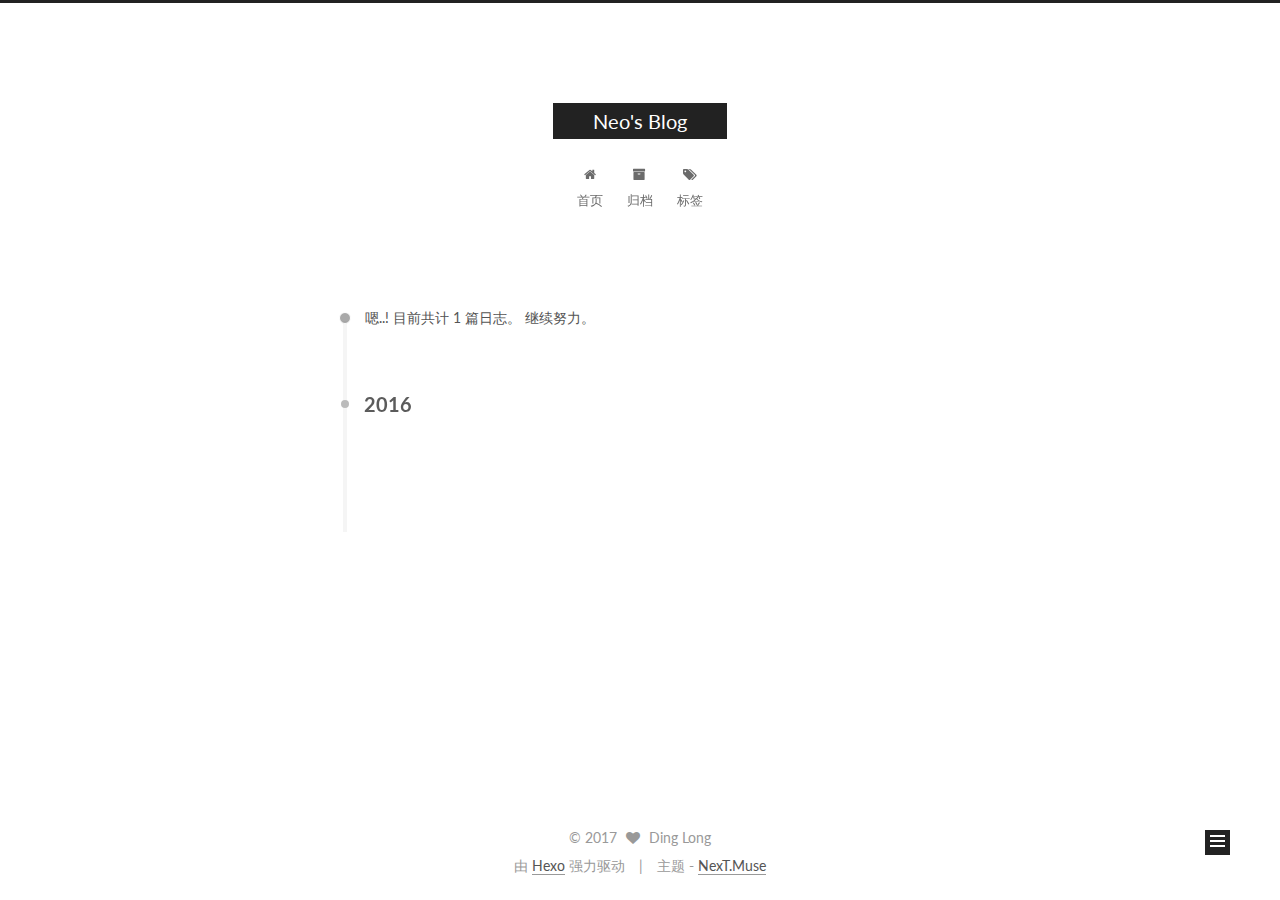
==== archives/index.html @ 9cefef69 "Site updated: 2017-01-03 12:47:13" ====
<!doctype html>



  


<html class="theme-next muse use-motion" lang="zh-Hans">
<head>
  <meta charset="UTF-8"/>
<meta http-equiv="X-UA-Compatible" content="IE=edge" />
<meta name="viewport" content="width=device-width, initial-scale=1, maximum-scale=1"/>



<meta http-equiv="Cache-Control" content="no-transform" />
<meta http-equiv="Cache-Control" content="no-siteapp" />












  
  
  <link href="/lib/fancybox/source/jquery.fancybox.css?v=2.1.5" rel="stylesheet" type="text/css" />




  
  
  
  

  
    
    
  

  

  

  

  

  
    
    
    <link href="//fonts.googleapis.com/css?family=Lato:300,300italic,400,400italic,700,700italic&subset=latin,latin-ext" rel="stylesheet" type="text/css">
  






<link href="/lib/font-awesome/css/font-awesome.min.css?v=4.6.2" rel="stylesheet" type="text/css" />

<link href="/css/main.css?v=5.1.0" rel="stylesheet" type="text/css" />


  <meta name="keywords" content="Hexo, NexT" />








  <link rel="shortcut icon" type="image/x-icon" href="/favicon.ico?v=5.1.0" />






<meta property="og:type" content="website">
<meta property="og:title" content="Neo's Blog">
<meta property="og:url" content="http://yoursite.com/archives/index.html">
<meta property="og:site_name" content="Neo's Blog">
<meta name="twitter:card" content="summary">
<meta name="twitter:title" content="Neo's Blog">



<script type="text/javascript" id="hexo.configurations">
  var NexT = window.NexT || {};
  var CONFIG = {
    root: '/',
    scheme: 'Muse',
    sidebar: {"position":"left","display":"post"},
    fancybox: true,
    motion: true,
    duoshuo: {
      userId: '0',
      author: '博主'
    },
    algolia: {
      applicationID: '',
      apiKey: '',
      indexName: '',
      hits: {"per_page":10},
      labels: {"input_placeholder":"Search for Posts","hits_empty":"We didn't find any results for the search: ${query}","hits_stats":"${hits} results found in ${time} ms"}
    }
  };
</script>



  <link rel="canonical" href="http://yoursite.com/archives/"/>





  <title> 归档 | Neo's Blog </title>
</head>

<body itemscope itemtype="http://schema.org/WebPage" lang="zh-Hans">

  










  
  
    
  

  <div class="container one-collumn sidebar-position-left  page-archive  ">
    <div class="headband"></div>

    <header id="header" class="header" itemscope itemtype="http://schema.org/WPHeader">
      <div class="header-inner"><div class="site-meta ">
  

  <div class="custom-logo-site-title">
    <a href="/"  class="brand" rel="start">
      <span class="logo-line-before"><i></i></span>
      <span class="site-title">Neo's Blog</span>
      <span class="logo-line-after"><i></i></span>
    </a>
  </div>
    
      <p class="site-subtitle"></p>
    
</div>

<div class="site-nav-toggle">
  <button>
    <span class="btn-bar"></span>
    <span class="btn-bar"></span>
    <span class="btn-bar"></span>
  </button>
</div>

<nav class="site-nav">
  

  
    <ul id="menu" class="menu">
      
        
        <li class="menu-item menu-item-home">
          <a href="/" rel="section">
            
              <i class="menu-item-icon fa fa-fw fa-home"></i> <br />
            
            首页
          </a>
        </li>
      
        
        <li class="menu-item menu-item-archives">
          <a href="/archives" rel="section">
            
              <i class="menu-item-icon fa fa-fw fa-archive"></i> <br />
            
            归档
          </a>
        </li>
      
        
        <li class="menu-item menu-item-tags">
          <a href="/tags" rel="section">
            
              <i class="menu-item-icon fa fa-fw fa-tags"></i> <br />
            
            标签
          </a>
        </li>
      

      
    </ul>
  

  
</nav>



 </div>
    </header>

    <main id="main" class="main">
      <div class="main-inner">
        <div class="content-wrap">
          <div id="content" class="content">
            

  <section id="posts" class="posts-collapse">
    <span class="archive-move-on"></span>

    <span class="archive-page-counter">
      
      
      
        
      
      嗯..! 目前共计 1 篇日志。 继续努力。
    </span>

    

      
      
      

      
        
        <div class="collection-title">
          <h2 class="archive-year motion-element" id="archive-year-2016">2016</h2>
        </div>
      
      

      

  <article class="post post-type-normal" itemscope itemtype="http://schema.org/Article">
    <header class="post-header">

      <h1 class="post-title">
        
            <a class="post-title-link" href="/2016/12/30/乐观锁和悲观锁/" itemprop="url">
              
                <span itemprop="name">乐观锁和悲观锁</span>
              
            </a>
        
      </h1>

      <div class="post-meta">
        <time class="post-time" itemprop="dateCreated"
              datetime="2016-12-30T16:13:19+08:00"
              content="2016-12-30" >
          12-30
        </time>
      </div>

    </header>
  </article>



    

  </section>

  



          </div>
          


          

        </div>
        
          
  
  <div class="sidebar-toggle">
    <div class="sidebar-toggle-line-wrap">
      <span class="sidebar-toggle-line sidebar-toggle-line-first"></span>
      <span class="sidebar-toggle-line sidebar-toggle-line-middle"></span>
      <span class="sidebar-toggle-line sidebar-toggle-line-last"></span>
    </div>
  </div>

  <aside id="sidebar" class="sidebar">
    <div class="sidebar-inner">

      

      

      <section class="site-overview sidebar-panel sidebar-panel-active">
        <div class="site-author motion-element" itemprop="author" itemscope itemtype="http://schema.org/Person">
          <img class="site-author-image" itemprop="image"
               src="/images/avatar.gif"
               alt="Ding Long" />
          <p class="site-author-name" itemprop="name">Ding Long</p>
          <p class="site-description motion-element" itemprop="description"></p>
        </div>
        <nav class="site-state motion-element">
        
          
            <div class="site-state-item site-state-posts">
              <a href="/archives">
                <span class="site-state-item-count">1</span>
                <span class="site-state-item-name">日志</span>
              </a>
            </div>
          

          

          
            <div class="site-state-item site-state-tags">
              <a href="/tags">
                <span class="site-state-item-count">1</span>
                <span class="site-state-item-name">标签</span>
              </a>
            </div>
          

        </nav>

        

        <div class="links-of-author motion-element">
          
        </div>

        
        

        
        

        


      </section>

      

    </div>
  </aside>


        
      </div>
    </main>

    <footer id="footer" class="footer">
      <div class="footer-inner">
        <div class="copyright" >
  
  &copy; 
  <span itemprop="copyrightYear">2017</span>
  <span class="with-love">
    <i class="fa fa-heart"></i>
  </span>
  <span class="author" itemprop="copyrightHolder">Ding Long</span>
</div>


<div class="powered-by">
  由 <a class="theme-link" href="https://hexo.io">Hexo</a> 强力驱动
</div>

<div class="theme-info">
  主题 -
  <a class="theme-link" href="https://github.com/iissnan/hexo-theme-next">
    NexT.Muse
  </a>
</div>


        

        
      </div>
    </footer>

    <div class="back-to-top">
      <i class="fa fa-arrow-up"></i>
    </div>
  </div>

  

<script type="text/javascript">
  if (Object.prototype.toString.call(window.Promise) !== '[object Function]') {
    window.Promise = null;
  }
</script>









  



  
  <script type="text/javascript" src="/lib/jquery/index.js?v=2.1.3"></script>

  
  <script type="text/javascript" src="/lib/fastclick/lib/fastclick.min.js?v=1.0.6"></script>

  
  <script type="text/javascript" src="/lib/jquery_lazyload/jquery.lazyload.js?v=1.9.7"></script>

  
  <script type="text/javascript" src="/lib/velocity/velocity.min.js?v=1.2.1"></script>

  
  <script type="text/javascript" src="/lib/velocity/velocity.ui.min.js?v=1.2.1"></script>

  
  <script type="text/javascript" src="/lib/fancybox/source/jquery.fancybox.pack.js?v=2.1.5"></script>


  


  <script type="text/javascript" src="/js/src/utils.js?v=5.1.0"></script>

  <script type="text/javascript" src="/js/src/motion.js?v=5.1.0"></script>



  
  

  
  
    <script type="text/javascript" id="motion.page.archive">
      $('.archive-year').velocity('transition.slideLeftIn');
    </script>
  


  


  <script type="text/javascript" src="/js/src/bootstrap.js?v=5.1.0"></script>



  



  




	





  




  
  

  

  

  

  


</body>
</html>
---- css/main.css ----
/* normalize.css v3.0.2 | MIT License | git.io/normalize */
html {
  font-family: sans-serif; /* 1 */
  -ms-text-size-adjust: 100%; /* 2 */
  -webkit-text-size-adjust: 100%; /* 2 */
}
body {
  margin: 0;
}
article,
aside,
details,
figcaption,
figure,
footer,
header,
hgroup,
main,
menu,
nav,
section,
summary {
  display: block;
}
audio,
canvas,
progress,
video {
  display: inline-block; /* 1 */
  vertical-align: baseline; /* 2 */
}
audio:not([controls]) {
  display: none;
  height: 0;
}
[hidden],
template {
  display: none;
}
a {
  background-color: transparent;
}
a:active,
a:hover {
  outline: 0;
}
abbr[title] {
  border-bottom: 1px dotted;
}
b,
strong {
  font-weight: bold;
}
dfn {
  font-style: italic;
}
h1 {
  font-size: 2em;
  margin: 0.67em 0;
}
mark {
  background: #ff0;
  color: #000;
}
small {
  font-size: 80%;
}
sub,
sup {
  font-size: 75%;
  line-height: 0;
  position: relative;
  vertical-align: baseline;
}
sup {
  top: -0.5em;
}
sub {
  bottom: -0.25em;
}
img {
  border: 0;
}
svg:not(:root) {
  overflow: hidden;
}
figure {
  margin: 1em 40px;
}
hr {
  -moz-box-sizing: content-box;
  box-sizing: content-box;
  height: 0;
}
pre {
  overflow: auto;
}
code,
kbd,
pre,
samp {
  font-family: monospace, monospace;
  font-size: 1em;
}
button,
input,
optgroup,
select,
textarea {
  color: inherit; /* 1 */
  font: inherit; /* 2 */
  margin: 0; /* 3 */
}
button {
  overflow: visible;
}
button,
select {
  text-transform: none;
}
button,
html input[type="button"],
input[type="reset"],
input[type="submit"] {
  -webkit-appearance: button; /* 2 */
  cursor: pointer; /* 3 */
}
button[disabled],
html input[disabled] {
  cursor: default;
}
button::-moz-focus-inner,
input::-moz-focus-inner {
  border: 0;
  padding: 0;
}
input {
  line-height: normal;
}
input[type="checkbox"],
input[type="radio"] {
  box-sizing: border-box; /* 1 */
  padding: 0; /* 2 */
}
input[type="number"]::-webkit-inner-spin-button,
input[type="number"]::-webkit-outer-spin-button {
  height: auto;
}
input[type="search"] {
  -webkit-appearance: textfield; /* 1 */
  -moz-box-sizing: content-box;
  -webkit-box-sizing: content-box; /* 2 */
  box-sizing: content-box;
}
input[type="search"]::-webkit-search-cancel-button,
input[type="search"]::-webkit-search-decoration {
  -webkit-appearance: none;
}
fieldset {
  border: 1px solid #c0c0c0;
  margin: 0 2px;
  padding: 0.35em 0.625em 0.75em;
}
legend {
  border: 0; /* 1 */
  padding: 0; /* 2 */
}
textarea {
  overflow: auto;
}
optgroup {
  font-weight: bold;
}
table {
  border-collapse: collapse;
  border-spacing: 0;
}
td,
th {
  padding: 0;
}
::selection {
  background: #262a30;
  color: #fff;
}
body {
  position: relative;
  font-family: 'Lato', "PingFang SC", "Microsoft YaHei", sans-serif;
  font-size: 14px;
  line-height: 2;
  color: #555;
  background: #fff;
}
@media (max-width: 767px) {
  body {
    padding-right: 0 !important;
  }
}
@media (min-width: 768px) and (max-width: 991px) {
  body {
    padding-right: 0 !important;
  }
}
@media (min-width: 1600px) {
  body {
    font-size: 16px;
  }
}
h1,
h2,
h3,
h4,
h5,
h6 {
  margin: 0;
  padding: 0;
  font-weight: bold;
  line-height: 1.5;
  font-family: 'Lato', "PingFang SC", "Microsoft YaHei", sans-serif;
}
h2,
h3,
h4,
h5,
h6 {
  margin: 20px 0 15px;
}
h1 {
  font-size: 22px;
}
@media (max-width: 767px) {
  h1 {
    font-size: 18px;
  }
}
h2 {
  font-size: 20px;
}
@media (max-width: 767px) {
  h2 {
    font-size: 16px;
  }
}
h3 {
  font-size: 18px;
}
@media (max-width: 767px) {
  h3 {
    font-size: 14px;
  }
}
h4 {
  font-size: 16px;
}
@media (max-width: 767px) {
  h4 {
    font-size: 12px;
  }
}
h5 {
  font-size: 14px;
}
@media (max-width: 767px) {
  h5 {
    font-size: 10px;
  }
}
h6 {
  font-size: 12px;
}
@media (max-width: 767px) {
  h6 {
    font-size: 8px;
  }
}
p {
  margin: 0 0 25px 0;
}
a {
  color: #555;
  text-decoration: none;
  border-bottom: 1px solid #999;
  word-wrap: break-word;
}
a:hover {
  color: #222;
  border-bottom-color: #222;
}
ul {
  list-style: none;
}
blockquote {
  margin: 0;
  padding: 0;
}
img {
  display: block;
  margin: auto;
  max-width: 100%;
  height: auto;
}
hr {
  margin: 40px 0;
  height: 3px;
  border: none;
  background-color: #ddd;
  background-image: repeating-linear-gradient(-45deg, #fff, #fff 4px, transparent 4px, transparent 8px);
}
blockquote {
  padding: 0 15px;
  color: #666;
  border-left: 4px solid #ddd;
}
blockquote cite::before {
  content: "-";
  padding: 0 5px;
}
dt {
  font-weight: 700;
}
dd {
  margin: 0;
  padding: 0;
}
.text-left {
  text-align: left;
}
.text-center {
  text-align: center;
}
.text-right {
  text-align: right;
}
.text-justify {
  text-align: justify;
}
.text-nowrap {
  white-space: nowrap;
}
.text-lowercase {
  text-transform: lowercase;
}
.text-uppercase {
  text-transform: uppercase;
}
.text-capitalize {
  text-transform: capitalize;
}
.center-block {
  display: block;
  margin-left: auto;
  margin-right: auto;
}
.clearfix:before,
.clearfix:after {
  content: " ";
  display: table;
}
.clearfix:after {
  clear: both;
}
.pullquote {
  width: 45%;
}
.pullquote.left {
  float: left;
  margin-left: 5px;
  margin-right: 10px;
}
.pullquote.right {
  float: right;
  margin-left: 10px;
  margin-right: 5px;
}
.affix.affix.affix {
  position: fixed;
}
.translation {
  margin-top: -20px;
  font-size: 14px;
  color: #999;
}
.scrollbar-measure {
  width: 100px;
  height: 100px;
  overflow: scroll;
  position: absolute;
  top: -9999px;
}
.use-motion .motion-element {
  opacity: 0;
}
#local-search-input {
  padding: 3px;
  border: none;
  text-indent: 14px;
  border-radius: 0;
  width: 140px;
  outline: none;
  border-bottom: 1px solid #999;
  background: inherit;
  opacity: 0.5;
}
#local-search-input:focus {
  opacity: 1;
}
.search-icon {
  position: absolute;
  top: 9px;
}
table {
  margin: 20px 0;
  width: 100%;
  border-collapse: collapse;
  border-spacing: 0;
  border: 1px solid #ddd;
  font-size: 14px;
  table-layout: fixed;
  word-wrap: break-all;
}
table>tbody>tr:nth-of-type(odd) {
  background-color: #f9f9f9;
}
table>tbody>tr:hover {
  background-color: #f5f5f5;
}
caption,
th,
td {
  padding: 8px;
  text-align: left;
  vertical-align: middle;
  font-weight: normal;
}
th,
td {
  border-bottom: 3px solid #ddd;
  border-right: 1px solid #eee;
}
th {
  padding-bottom: 10px;
  font-weight: 700;
}
td {
  border-bottom-width: 1px;
}
html,
body {
  height: 100%;
}
.container {
  position: relative;
  min-height: 100%;
}
.header-inner {
  margin: 0 auto;
  padding: 100px 0 70px;
  width: 700px;
}
@media (min-width: 1600px) {
  .container .header-inner {
    width: 900px;
  }
}
.main {
  padding-bottom: 150px;
}
.main-inner {
  margin: 0 auto;
  width: 700px;
}
@media (min-width: 1600px) {
  .container .main-inner {
    width: 900px;
  }
}
.footer {
  position: absolute;
  left: 0;
  bottom: 0;
  width: 100%;
  min-height: 50px;
}
.footer-inner {
  box-sizing: border-box;
  margin: 20px auto;
  width: 700px;
}
@media (min-width: 1600px) {
  .container .footer-inner {
    width: 900px;
  }
}
pre,
.highlight {
  overflow: auto;
  margin: 20px 0;
  padding: 0;
  font-size: 13px;
  color: #4d4d4c;
  background: #f7f7f7;
  line-height: 1.6;
}
pre,
code {
  font-family: consolas, Menlo, "PingFang SC", "Microsoft YaHei", monospace;
}
code {
  padding: 2px 4px;
  word-wrap: break-word;
  color: #4d4d4c;
  background: #f7f7f7;
  border-radius: 3px;
  font-size: 13px;
}
pre code {
  padding: 0;
  color: #4d4d4c;
  background: none;
  text-shadow: none;
}
.highlight {
  border-radius: 1px;
}
.highlight pre {
  border: none;
  margin: 0;
  padding: 10px 0;
}
.highlight table {
  margin: 0;
  width: auto;
  border: none;
}
.highlight td {
  border: none;
  padding: 0;
}
.highlight figcaption {
  font-size: 1em;
  color: #4d4d4c;
  line-height: 1em;
  margin-bottom: 1em;
}
.highlight figcaption:before,
.highlight figcaption:after {
  content: " ";
  display: table;
}
.highlight figcaption:after {
  clear: both;
}
.highlight figcaption a {
  float: right;
  color: #4d4d4c;
}
.highlight figcaption a:hover {
  border-bottom-color: #4d4d4c;
}
.highlight .gutter pre {
  padding-left: 10px;
  padding-right: 10px;
  color: #869194;
  text-align: right;
  background-color: #eff2f3;
}
.highlight .code pre {
  padding-left: 10px;
  padding-right: 10px;
  background-color: #f7f7f7;
}
.highlight .line {
  height: 20px;
}
.gutter {
  -webkit-user-select: none;
  -moz-user-select: none;
  -ms-user-select: none;
  user-select: none;
}
.gist table {
  width: auto;
}
.gist table td {
  border: none;
}
pre .deletion {
  background: #fdd;
}
pre .addition {
  background: #dfd;
}
pre .meta {
  color: #8959a8;
}
pre .comment {
  color: #8e908c;
}
pre .variable,
pre .attribute,
pre .tag,
pre .regexp,
pre .ruby .constant,
pre .xml .tag .title,
pre .xml .pi,
pre .xml .doctype,
pre .html .doctype,
pre .css .id,
pre .css .class,
pre .css .pseudo {
  color: #c82829;
}
pre .number,
pre .preprocessor,
pre .built_in,
pre .literal,
pre .params,
pre .constant,
pre .command {
  color: #f5871f;
}
pre .ruby .class .title,
pre .css .rules .attribute,
pre .string,
pre .value,
pre .inheritance,
pre .header,
pre .ruby .symbol,
pre .xml .cdata,
pre .special,
pre .number,
pre .formula {
  color: #718c00;
}
pre .title,
pre .css .hexcolor {
  color: #3e999f;
}
pre .function,
pre .python .decorator,
pre .python .title,
pre .ruby .function .title,
pre .ruby .title .keyword,
pre .perl .sub,
pre .javascript .title,
pre .coffeescript .title {
  color: #4271ae;
}
pre .keyword,
pre .javascript .function {
  color: #8959a8;
}
.full-image.full-image.full-image {
  border: none;
  max-width: 100%;
  width: auto;
  margin: 20px auto;
}
@media (min-width: 992px) {
  .full-image.full-image.full-image {
    max-width: none;
    width: 126%;
    margin: 0 -13%;
  }
}
.blockquote-center,
.page-home .post-type-quote blockquote,
.page-post-detail .post-type-quote blockquote {
  position: relative;
  margin: 40px 0;
  padding: 0;
  border-left: none;
  text-align: center;
}
.blockquote-center::before,
.page-home .post-type-quote blockquote::before,
.page-post-detail .post-type-quote blockquote::before,
.blockquote-center::after,
.page-home .post-type-quote blockquote::after,
.page-post-detail .post-type-quote blockquote::after {
  position: absolute;
  content: ' ';
  display: block;
  width: 100%;
  height: 24px;
  opacity: 0.2;
  background-repeat: no-repeat;
  background-position: 0 -6px;
  background-size: 22px 22px;
}
.blockquote-center::before,
.page-home .post-type-quote blockquote::before,
.page-post-detail .post-type-quote blockquote::before {
  top: -20px;
  background-image: url("../images/quote-l.svg");
  border-top: 1px solid #ccc;
}
.blockquote-center::after,
.page-home .post-type-quote blockquote::after,
.page-post-detail .post-type-quote blockquote::after {
  bottom: -20px;
  background-image: url("../images/quote-r.svg");
  border-bottom: 1px solid #ccc;
  background-position: 100% 8px;
}
.blockquote-center p,
.page-home .post-type-quote blockquote p,
.page-post-detail .post-type-quote blockquote p,
.blockquote-center div,
.page-home .post-type-quote blockquote div,
.page-post-detail .post-type-quote blockquote div {
  text-align: center;
}
.post .post-body .group-picture img {
  box-sizing: border-box;
  padding: 0 3px;
  border: none;
}
.post .group-picture-row {
  overflow: hidden;
  margin-top: 6px;
}
.post .group-picture-row:first-child {
  margin-top: 0;
}
.post .group-picture-column {
  float: left;
}
.page-post-detail .post-body .group-picture-column {
  float: none;
  margin-top: 10px;
  width: auto !important;
}
.page-post-detail .post-body .group-picture-column img {
  margin: 0 auto;
}
.page-archive .group-picture-container {
  overflow: hidden;
}
.page-archive .group-picture-row {
  float: left;
}
.page-archive .group-picture-row:first-child {
  margin-top: 6px;
}
.page-archive .group-picture-column {
  max-width: 150px;
  max-height: 150px;
}
.note {
  padding: 20px;
  margin: 20px 0;
  border: 1px solid #eee;
  border-left-width: 5px;
  border-radius: 3px;
}
.note h2,
.note h3,
.note h4,
.note h5,
.note h6 {
  margin-top: 0;
  margin-bottom: 5px;
}
.note p:last-child {
  margin-bottom: 0;
}
.note code {
  border-radius: 3px;
}
.note+.note {
  margin-top: -5px;
}
.default {
  border-left-color: #777;
}
.default h2,
.default h3,
.default h4,
.default h5,
.default h6 {
  color: #777;
}
.primary {
  border-left-color: #428bca;
}
.primary h2,
.primary h3,
.primary h4,
.primary h5,
.primary h6 {
  color: #428bca;
}
.success {
  border-left-color: #5cb85c;
}
.success h2,
.success h3,
.success h4,
.success h5,
.success h6 {
  color: #5cb85c;
}
.danger {
  border-left-color: #d9534f;
}
.danger h2,
.danger h3,
.danger h4,
.danger h5,
.danger h6 {
  color: #d9534f;
}
.warning {
  border-left-color: #f0ad4e;
}
.warning h2,
.warning h3,
.warning h4,
.warning h5,
.warning h6 {
  color: #f0ad4e;
}
.info {
  border-left-color: #5bc0de;
}
.info h2,
.info h3,
.info h4,
.info h5,
.info h6 {
  color: #5bc0de;
}
.btn {
  display: inline-block;
  padding: 0 20px;
  font-size: 14px;
  color: #fff;
  background: #222;
  border: 2px solid #222;
  text-decoration: none;
  border-radius: 0;
  transition-property: background-color;
  transition-duration: 0.2s;
  transition-timing-function: ease-in-out;
  transition-delay: 0s;
}
.btn:hover,
.post-more-link .btn:hover {
  border-color: #222;
  color: #222;
  background: #fff;
}
.btn-bar {
  display: block;
  width: 22px;
  height: 2px;
  background: #555;
  border-radius: 1px;
}
.btn-bar+.btn-bar {
  margin-top: 4px;
}
.pagination {
  margin: 120px 0 40px;
  text-align: center;
  border-top: 1px solid #eee;
}
.page-number-basic,
.pagination .prev,
.pagination .next,
.pagination .page-number,
.pagination .space {
  display: inline-block;
  position: relative;
  top: -1px;
  margin: 0 10px;
  padding: 0 10px;
  line-height: 30px;
}
@media (max-width: 767px) {
  .page-number-basic,
  .pagination .prev,
  .pagination .next,
  .pagination .page-number,
  .pagination .space {
    margin: 0 5px;
  }
}
.pagination .prev,
.pagination .next,
.pagination .page-number {
  border-bottom: 0;
  border-top: 1px solid #eee;
  transition-property: border-color;
  transition-duration: 0.2s;
  transition-timing-function: ease-in-out;
  transition-delay: 0s;
}
.pagination .prev:hover,
.pagination .next:hover,
.pagination .page-number:hover {
  border-top-color: #222;
}
.pagination .space {
  padding: 0;
  margin: 0;
}
.pagination .prev {
  margin-left: 0;
}
.pagination .next {
  margin-right: 0;
}
.pagination .page-number.current {
  color: #fff;
  background: #ccc;
  border-top-color: #ccc;
}
@media (max-width: 767px) {
  .pagination {
    border-top: none;
  }
  .pagination .prev,
  .pagination .next,
  .pagination .page-number {
    margin-bottom: 10px;
    border-top: 0;
    border-bottom: 1px solid #eee;
  }
  .pagination .prev:hover,
  .pagination .next:hover,
  .pagination .page-number:hover {
    border-bottom-color: #222;
  }
}
.comments {
  margin: 60px 20px 0;
}
.tag-cloud {
  text-align: center;
}
.tag-cloud a {
  display: inline-block;
  margin: 10px;
}
.back-to-top {
  box-sizing: border-box;
  position: fixed;
  bottom: -100px;
  right: 50px;
  z-index: 1050;
  padding: 0 6px;
  width: 25px;
  background: #222;
  font-size: 12px;
  opacity: 1;
  color: #fff;
  cursor: pointer;
  text-align: center;
  -webkit-transform: translateZ(0);
  transition-property: bottom;
  transition-duration: 0.2s;
  transition-timing-function: ease-in-out;
  transition-delay: 0s;
}
@media (max-width: 767px) {
  .back-to-top {
    display: none;
  }
}
@media (min-width: 768px) and (max-width: 991px) {
  .back-to-top {
    display: none;
  }
}
.back-to-top.back-to-top-on {
  bottom: 19px;
}
.header {
  background: #fff;
}
.header-inner {
  position: relative;
}
.headband {
  height: 3px;
  background: #222;
}
.site-meta {
  margin: 0;
  text-align: center;
}
@media (max-width: 767px) {
  .site-meta {
    text-align: center;
  }
}
.brand {
  position: relative;
  display: inline-block;
  padding: 0 40px;
  color: #fff;
  background: #222;
  border-bottom: none;
}
.brand:hover {
  color: #fff;
}
.logo {
  display: inline-block;
  margin-right: 5px;
  line-height: 36px;
  vertical-align: top;
}
.site-title {
  display: inline-block;
  vertical-align: top;
  line-height: 36px;
  font-size: 20px;
  font-weight: normal;
  font-family: 'Lato', "PingFang SC", "Microsoft YaHei", sans-serif;
}
.site-subtitle {
  margin-top: 10px;
  font-size: 13px;
  color: #999;
}
.use-motion .brand {
  opacity: 0;
}
.use-motion .logo,
.use-motion .site-title,
.use-motion .site-subtitle {
  opacity: 0;
  position: relative;
  top: -10px;
}
.site-nav-toggle {
  display: none;
  position: absolute;
  top: 10px;
  left: 10px;
}
@media (max-width: 767px) {
  .site-nav-toggle {
    display: block;
  }
}
.site-nav-toggle button {
  margin-top: 2px;
  padding: 9px 10px;
  background: transparent;
  border: none;
}
@media (max-width: 767px) {
  .site-nav {
    display: none;
    margin: 0 -10px;
    padding: 0 10px;
    clear: both;
    border-top: 1px solid #ddd;
  }
}
@media (min-width: 768px) and (max-width: 991px) {
  .site-nav {
    display: block !important;
  }
}
@media (min-width: 992px) {
  .site-nav {
    display: block !important;
  }
}
.menu {
  margin-top: 20px;
  padding-left: 0;
  text-align: center;
}
.menu .menu-item {
  display: inline-block;
  margin: 0 10px;
}
@media screen and (max-width: 767px) {
  .menu .menu-item {
    margin-top: 10px;
  }
}
.menu .menu-item a {
  display: block;
  font-size: 13px;
  text-transform: capitalize;
  line-height: inherit;
  border-bottom: 1px solid transparent;
  transition-property: border-color;
  transition-duration: 0.2s;
  transition-timing-function: ease-in-out;
  transition-delay: 0s;
}
.menu .menu-item a:hover {
  border-bottom-color: #222;
}
.menu .menu-item .fa {
  margin-right: 5px;
}
.use-motion .menu-item {
  opacity: 0;
}
.post-body {
  font-family: 'Lato', "PingFang SC", "Microsoft YaHei", sans-serif;
}
@media (max-width: 767px) {
  .post-body {
    word-break: break-word;
  }
}
.post-body .fancybox img {
  display: block !important;
  margin: 0 auto;
  cursor: pointer;
  cursor: zoom-in;
  cursor: -webkit-zoom-in;
}
.post-body .image-caption,
.post-body .figure .caption {
  margin: 10px auto 15px;
  text-align: center;
  font-size: 14px;
  color: #999;
  font-weight: bold;
  line-height: 1;
}
.post-sticky-flag {
  display: inline-block;
  font-size: 16px;
  -ms-transform: rotate(30deg);
  -webkit-transform: rotate(30deg);
  -moz-transform: rotate(30deg);
  -ms-transform: rotate(30deg);
  -o-transform: rotate(30deg);
  transform: rotate(30deg);
}
.posts-expand {
  padding-top: 40px;
}
@media (max-width: 767px) {
  .posts-expand {
    margin: 0 20px;
  }
  .post-body pre,
  .post-body .highlight {
    padding: 10px;
  }
  .post-body pre .gutter pre,
  .post-body .highlight .gutter pre {
    padding-right: 10px;
  }
}
@media (min-width: 992px) {
  .posts-expand .post-body {
    text-align: justify;
  }
}
.posts-expand .post-body h2,
.posts-expand .post-body h3,
.posts-expand .post-body h4,
.posts-expand .post-body h5,
.posts-expand .post-body h6 {
  padding-top: 10px;
}
.posts-expand .post-body h2 .header-anchor,
.posts-expand .post-body h3 .header-anchor,
.posts-expand .post-body h4 .header-anchor,
.posts-expand .post-body h5 .header-anchor,
.posts-expand .post-body h6 .header-anchor {
  float: right;
  margin-left: 10px;
  color: #ccc;
  border-bottom-style: none;
  visibility: hidden;
}
.posts-expand .post-body h2 .header-anchor:hover,
.posts-expand .post-body h3 .header-anchor:hover,
.posts-expand .post-body h4 .header-anchor:hover,
.posts-expand .post-body h5 .header-anchor:hover,
.posts-expand .post-body h6 .header-anchor:hover {
  color: inherit;
}
.posts-expand .post-body h2:hover .header-anchor,
.posts-expand .post-body h3:hover .header-anchor,
.posts-expand .post-body h4:hover .header-anchor,
.posts-expand .post-body h5:hover .header-anchor,
.posts-expand .post-body h6:hover .header-anchor {
  visibility: visible;
}
.posts-expand .post-body ul li {
  list-style: circle;
}
.posts-expand .post-body img {
  box-sizing: border-box;
  margin: auto;
  padding: 3px;
  border: 1px solid #ddd;
}
.posts-expand .fancybox img {
  margin: 0 auto;
}
@media (max-width: 767px) {
  .posts-collapse {
    margin: 0 20px;
  }
  .posts-collapse .post-title,
  .posts-collapse .post-meta {
    display: block;
    width: auto;
    text-align: left;
  }
}
.posts-collapse {
  position: relative;
  z-index: 1010;
  margin-left: 55px;
}
.posts-collapse::after {
  content: " ";
  position: absolute;
  top: 20px;
  left: 0;
  margin-left: -2px;
  width: 4px;
  height: 100%;
  background: #f5f5f5;
  z-index: -1;
}
@media (max-width: 767px) {
  .posts-collapse {
    margin: 0 20px;
  }
}
.posts-collapse .collection-title {
  position: relative;
  margin: 60px 0;
}
.posts-collapse .collection-title h2 {
  margin-left: 20px;
}
.posts-collapse .collection-title small {
  color: #bbb;
}
.posts-collapse .collection-title::before {
  content: " ";
  position: absolute;
  left: 0;
  top: 50%;
  margin-left: -4px;
  margin-top: -4px;
  width: 8px;
  height: 8px;
  background: #bbb;
  border-radius: 50%;
}
.posts-collapse .post {
  margin: 30px 0;
}
.posts-collapse .post-header {
  position: relative;
  transition-duration: 0.2s;
  transition-timing-function: ease-in-out;
  transition-delay: 0s;
  transition-property: border;
  border-bottom: 1px dashed #ccc;
}
.posts-collapse .post-header::before {
  content: " ";
  position: absolute;
  left: 0;
  top: 12px;
  width: 6px;
  height: 6px;
  margin-left: -4px;
  background: #bbb;
  border-radius: 50%;
  border: 1px solid #fff;
  transition-duration: 0.2s;
  transition-timing-function: ease-in-out;
  transition-delay: 0s;
  transition-property: background;
}
.posts-collapse .post-header:hover {
  border-bottom-color: #666;
}
.posts-collapse .post-header:hover::before {
  background: #222;
}
.posts-collapse .post-meta {
  position: absolute;
  font-size: 12px;
  left: 20px;
  top: 5px;
}
.posts-collapse .post-comments-count {
  display: none;
}
.posts-collapse .post-title {
  margin-left: 60px;
  font-size: 16px;
  font-weight: normal;
  line-height: inherit;
}
.posts-collapse .post-title::after {
  margin-left: 3px;
  opacity: 0.6;
}
.posts-collapse .post-title a {
  color: #666;
  border-bottom: none;
}
.page-home .post-type-quote .post-header,
.page-post-detail .post-type-quote .post-header,
.page-home .post-type-quote .post-tags,
.page-post-detail .post-type-quote .post-tags {
  display: none;
}
.posts-expand .post-title {
  font-size: 26px;
  text-align: center;
  word-break: break-word;
  font-weight: 400;
}
@media (max-width: 767px) {
  .posts-expand .post-title {
    font-size: 22px;
  }
}
.posts-expand .post-title-link {
  display: inline-block;
  position: relative;
  color: #555;
  border-bottom: none;
  line-height: 1.2;
  vertical-align: top;
}
.posts-expand .post-title-link::before {
  content: "";
  position: absolute;
  width: 100%;
  height: 2px;
  bottom: 0;
  left: 0;
  background-color: #000;
  visibility: hidden;
  -webkit-transform: scaleX(0);
  -moz-transform: scaleX(0);
  -ms-transform: scaleX(0);
  -o-transform: scaleX(0);
  transform: scaleX(0);
  transition-duration: 0.2s;
  transition-timing-function: ease-in-out;
  transition-delay: 0s;
}
.posts-expand .post-title-link:hover::before {
  visibility: visible;
  -webkit-transform: scaleX(1);
  -moz-transform: scaleX(1);
  -ms-transform: scaleX(1);
  -o-transform: scaleX(1);
  transform: scaleX(1);
}
.posts-expand .post-title-link .fa {
  font-size: 16px;
}
.posts-expand .post-meta {
  margin: 3px 0 60px 0;
  color: #999;
  font-family: 'Lato', "PingFang SC", "Microsoft YaHei", sans-serif;
  font-size: 12px;
  text-align: center;
}
.posts-expand .post-meta .post-category-list {
  display: inline-block;
  margin: 0;
  padding: 3px;
}
.posts-expand .post-meta .post-category-list-link {
  color: #999;
}
.posts-expand .post-meta .post-description {
  font-size: 14px;
  margin-top: 2px;
}
.post-meta-divider {
  margin: 0 0.5em;
}
.post-meta-item-icon {
  margin-right: 3px;
}
@media (min-width: 768px) and (max-width: 991px) {
  .post-meta-item-icon {
    display: inline-block;
  }
}
@media (max-width: 767px) {
  .post-meta-item-icon {
    display: inline-block;
  }
}
@media (min-width: 768px) and (max-width: 991px) {
  .post-meta-item-text {
    display: none;
  }
}
@media (max-width: 767px) {
  .post-meta-item-text {
    display: none;
  }
}
@media (max-width: 767px) {
  .posts-expand .post-comments-count {
    display: none;
  }
}
.post-more-link {
  margin-top: 50px;
}
.post-more-link .btn {
  color: #fff;
  font-size: 14px;
  background: #222;
  border-radius: 0;
  line-height: 2;
}
.posts-expand .post-tags {
  margin-top: 40px;
  text-align: center;
}
.posts-expand .post-tags a {
  display: inline-block;
  margin-right: 10px;
  font-size: 13px;
}
.post-nav {
  display: table;
  margin-top: 60px;
  width: 100%;
  border-top: 1px solid #eee;
}
.post-nav-divider {
  display: table-cell;
  width: 10%;
}
.post-nav-item {
  display: table-cell;
  padding: 10px 0 0 0;
  width: 45%;
  vertical-align: top;
}
.post-nav-item a {
  position: relative;
  display: block;
  line-height: 25px;
  font-size: 14px;
  color: #555;
  border-bottom: none;
}
.post-nav-item a:hover {
  color: #222;
  border-bottom: none;
}
.post-nav-item a:active {
  top: 2px;
}
.post-nav-item .fa {
  position: absolute;
  top: 8px;
  left: 0;
  font-size: 12px;
}
.post-nav-next a {
  padding-left: 15px;
}
.post-nav-prev {
  text-align: right;
}
.post-nav-prev a {
  padding-right: 15px;
}
.post-nav-prev .fa {
  right: 0;
  left: auto;
}
.posts-expand .post-eof {
  display: block;
  margin: 80px auto 60px;
  width: 8%;
  height: 1px;
  background: #ccc;
  text-align: center;
}
.post:last-child .post-eof.post-eof.post-eof {
  display: none;
}
.post-gallery {
  display: table;
  table-layout: fixed;
  width: 100%;
  border-collapse: separate;
}
.post-gallery-row {
  display: table-row;
}
.post-gallery .post-gallery-img {
  display: table-cell;
  text-align: center;
  vertical-align: middle;
  border: none;
}
.post-gallery .post-gallery-img img {
  max-width: 100%;
  max-height: 100%;
  border: none;
}
.fancybox-close,
.fancybox-close:hover {
  border: none;
}
.sidebar {
  position: fixed;
  right: 0;
  top: 0;
  bottom: 0;
  width: 0;
  z-index: 1040;
  box-shadow: inset 0 2px 6px #000;
  background: #222;
  -webkit-transform: translateZ(0);
}
.sidebar a {
  color: #999;
  border-bottom-color: #555;
}
.sidebar a:hover {
  color: #eee;
}
@media (min-width: 768px) and (max-width: 991px) {
  .sidebar {
    display: none !important;
  }
}
@media (max-width: 767px) {
  .sidebar {
    display: none !important;
  }
}
.sidebar-inner {
  position: relative;
  padding: 20px 10px;
  color: #999;
  text-align: center;
}
.sidebar-toggle {
  position: fixed;
  right: 50px;
  bottom: 45px;
  width: 15px;
  height: 15px;
  padding: 5px;
  background: #222;
  line-height: 0;
  z-index: 1050;
  cursor: pointer;
  -webkit-transform: translateZ(0);
}
@media (min-width: 768px) and (max-width: 991px) {
  .sidebar-toggle {
    display: none;
  }
}
@media (max-width: 767px) {
  .sidebar-toggle {
    display: none;
  }
}
.sidebar-toggle-line {
  position: relative;
  display: inline-block;
  vertical-align: top;
  height: 2px;
  width: 100%;
  background: #fff;
  margin-top: 3px;
}
.sidebar-toggle-line:first-child {
  margin-top: 0;
}
.site-author-image {
  display: block;
  margin: 0 auto;
  padding: 2px;
  max-width: 96px;
  height: auto;
  border: 2px solid #333;
}
.site-author-name {
  margin: 5px 0 0;
  text-align: center;
  color: #f5f5f5;
  font-weight: normal;
}
.site-description {
  margin-top: 5px;
  text-align: center;
  font-size: 14px;
  color: #999;
}
.site-state {
  overflow: hidden;
  line-height: 1.4;
  white-space: nowrap;
  text-align: center;
}
.site-state-item {
  display: inline-block;
  padding: 0 15px;
  border-left: 1px solid #333;
}
.site-state-item:first-child {
  border-left: none;
}
.site-state-item a {
  border-bottom: none;
}
.site-state-item-count {
  display: block;
  text-align: center;
  color: inherit;
  font-weight: 600;
  font-size: 18px;
}
.site-state-item-name {
  font-size: 13px;
  color: inherit;
}
.feed-link {
  margin-top: 20px;
}
.feed-link a {
  display: inline-block;
  padding: 0 15px;
  color: #fc6423;
  border: 1px solid #fc6423;
  border-radius: 4px;
}
.feed-link a i {
  color: #fc6423;
  font-size: 14px;
}
.feed-link a:hover {
  color: #fff;
  background: #fc6423;
}
.feed-link a:hover i {
  color: #fff;
}
.links-of-author {
  margin-top: 20px;
}
.links-of-author a {
  display: inline-block;
  vertical-align: middle;
  margin-right: 10px;
  margin-bottom: 10px;
  border-bottom-color: #555;
  font-size: 13px;
}
.links-of-author a:before {
  display: inline-block;
  vertical-align: middle;
  margin-right: 3px;
  content: " ";
  width: 4px;
  height: 4px;
  border-radius: 50%;
  background: #ddc917;
}
.links-of-blogroll {
  font-size: 13px;
}
.links-of-blogroll-title {
  margin-top: 20px;
  font-size: 14px;
  font-weight: 600;
}
.links-of-blogroll-list {
  margin: 0;
  padding: 0;
}
.links-of-blogroll-item {
  padding: 2px 10px;
}
.sidebar-nav {
  margin: 0 0 20px;
  padding-left: 0;
}
.sidebar-nav li {
  display: inline-block;
  cursor: pointer;
  border-bottom: 1px solid transparent;
  font-size: 14px;
  color: #555;
}
.sidebar-nav li:hover {
  color: #f5f5f5;
}
.page-post-detail .sidebar-nav-toc {
  padding: 0 5px;
}
.page-post-detail .sidebar-nav-overview {
  margin-left: 10px;
}
.sidebar-nav .sidebar-nav-active {
  color: #87daff;
  border-bottom-color: #87daff;
}
.sidebar-nav .sidebar-nav-active:hover {
  color: #87daff;
}
.sidebar-panel {
  display: none;
}
.sidebar-panel-active {
  display: block;
}
.post-toc-empty {
  font-size: 14px;
  color: #666;
}
.post-toc-wrap {
  overflow: hidden;
}
.post-toc {
  overflow: auto;
}
.post-toc ol {
  margin: 0;
  padding: 0 2px 5px 10px;
  text-align: left;
  list-style: none;
  font-size: 14px;
}
.post-toc ol > ol {
  padding-left: 0;
}
.post-toc ol a {
  transition-duration: 0.2s;
  transition-timing-function: ease-in-out;
  transition-delay: 0s;
  transition-property: all;
  color: #999;
  border-bottom-color: #555;
}
.post-toc ol a:hover {
  color: #ccc;
  border-bottom-color: #ccc;
}
.post-toc .nav-item {
  overflow: hidden;
  text-overflow: ellipsis;
  white-space: nowrap;
  line-height: 1.8;
}
.post-toc .nav .nav-child {
  display: none;
}
.post-toc .nav .active > .nav-child {
  display: block;
}
.post-toc .nav .active-current > .nav-child {
  display: block;
}
.post-toc .nav .active-current > .nav-child > .nav-item {
  display: block;
}
.post-toc .nav .active > a {
  color: #87daff;
  border-bottom-color: #87daff;
}
.post-toc .nav .active-current > a {
  color: #87daff;
}
.post-toc .nav .active-current > a:hover {
  color: #87daff;
}
.footer {
  font-size: 14px;
  color: #999;
}
.footer img {
  border: none;
}
.footer-inner {
  text-align: center;
}
.with-love {
  display: inline-block;
  margin: 0 5px;
}
.powered-by,
.theme-info {
  display: inline-block;
}
.powered-by {
  margin-right: 10px;
}
.powered-by::after {
  content: "|";
  padding-left: 10px;
}
.cc-license {
  margin-top: 10px;
  text-align: center;
}
.cc-license .cc-opacity {
  opacity: 0.7;
  border-bottom: none;
}
.cc-license .cc-opacity:hover {
  opacity: 0.9;
}
.cc-license img {
  display: inline-block;
}
.theme-next #ds-thread #ds-reset {
  color: #555;
}
.theme-next #ds-thread #ds-reset .ds-replybox {
  margin-bottom: 30px;
}
.theme-next #ds-thread #ds-reset .ds-replybox .ds-avatar,
.theme-next #ds-reset .ds-avatar img {
  box-shadow: none;
}
.theme-next #ds-thread #ds-reset .ds-textarea-wrapper {
  border-color: #c7d4e1;
  background: none;
  border-top-right-radius: 3px;
  border-top-left-radius: 3px;
}
.theme-next #ds-thread #ds-reset .ds-textarea-wrapper textarea {
  height: 60px;
}
.theme-next #ds-reset .ds-rounded-top {
  border-radius: 0;
}
.theme-next #ds-thread #ds-reset .ds-post-toolbar {
  box-sizing: border-box;
  border: 1px solid #c7d4e1;
  background: #f6f8fa;
}
.theme-next #ds-thread #ds-reset .ds-post-options {
  height: 40px;
  border: none;
  background: none;
}
.theme-next #ds-thread #ds-reset .ds-toolbar-buttons {
  top: 11px;
}
.theme-next #ds-thread #ds-reset .ds-sync {
  top: 5px;
}
.theme-next #ds-thread #ds-reset .ds-post-button {
  top: 4px;
  right: 5px;
  width: 90px;
  height: 30px;
  border: 1px solid #c5ced7;
  border-radius: 3px;
  background-image: linear-gradient(#fbfbfc, #f5f7f9);
  color: #60676d;
}
.theme-next #ds-thread #ds-reset .ds-post-button:hover {
  background-position: 0 -30px;
  color: #60676d;
}
.theme-next #ds-thread #ds-reset .ds-comments-info {
  padding: 10px 0;
}
.theme-next #ds-thread #ds-reset .ds-sort {
  display: none;
}
.theme-next #ds-thread #ds-reset li.ds-tab a.ds-current {
  border: none;
  background: #f6f8fa;
  color: #60676d;
}
.theme-next #ds-thread #ds-reset li.ds-tab a.ds-current:hover {
  background-color: #e9f0f7;
  color: #60676d;
}
.theme-next #ds-thread #ds-reset li.ds-tab a {
  border-radius: 2px;
  padding: 5px;
}
.theme-next #ds-thread #ds-reset .ds-login-buttons p {
  color: #999;
  line-height: 36px;
}
.theme-next #ds-thread #ds-reset .ds-login-buttons .ds-service-list li {
  height: 28px;
}
.theme-next #ds-thread #ds-reset .ds-service-list a {
  background: none;
  padding: 5px;
  border: 1px solid;
  border-radius: 3px;
  text-align: center;
}
.theme-next #ds-thread #ds-reset .ds-service-list a:hover {
  color: #fff;
  background: #666;
}
.theme-next #ds-thread #ds-reset .ds-service-list .ds-weibo {
  color: #fc9b00;
  border-color: #fc9b00;
}
.theme-next #ds-thread #ds-reset .ds-service-list .ds-weibo:hover {
  background: #fc9b00;
}
.theme-next #ds-thread #ds-reset .ds-service-list .ds-qq {
  color: #60a3ec;
  border-color: #60a3ec;
}
.theme-next #ds-thread #ds-reset .ds-service-list .ds-qq:hover {
  background: #60a3ec;
}
.theme-next #ds-thread #ds-reset .ds-service-list .ds-renren {
  color: #2e7ac4;
  border-color: #2e7ac4;
}
.theme-next #ds-thread #ds-reset .ds-service-list .ds-renren:hover {
  background: #2e7ac4;
}
.theme-next #ds-thread #ds-reset .ds-service-list .ds-douban {
  color: #37994c;
  border-color: #37994c;
}
.theme-next #ds-thread #ds-reset .ds-service-list .ds-douban:hover {
  background: #37994c;
}
.theme-next #ds-thread #ds-reset .ds-service-list .ds-kaixin {
  color: #fef20d;
  border-color: #fef20d;
}
.theme-next #ds-thread #ds-reset .ds-service-list .ds-kaixin:hover {
  background: #fef20d;
}
.theme-next #ds-thread #ds-reset .ds-service-list .ds-netease {
  color: #f00;
  border-color: #f00;
}
.theme-next #ds-thread #ds-reset .ds-service-list .ds-netease:hover {
  background: #f00;
}
.theme-next #ds-thread #ds-reset .ds-service-list .ds-sohu {
  color: #ffcb05;
  border-color: #ffcb05;
}
.theme-next #ds-thread #ds-reset .ds-service-list .ds-sohu:hover {
  background: #ffcb05;
}
.theme-next #ds-thread #ds-reset .ds-service-list .ds-baidu {
  color: #2831e0;
  border-color: #2831e0;
}
.theme-next #ds-thread #ds-reset .ds-service-list .ds-baidu:hover {
  background: #2831e0;
}
.theme-next #ds-thread #ds-reset .ds-service-list .ds-google {
  color: #166bec;
  border-color: #166bec;
}
.theme-next #ds-thread #ds-reset .ds-service-list .ds-google:hover {
  background: #166bec;
}
.theme-next #ds-thread #ds-reset .ds-service-list .ds-weixin {
  color: #00ce0d;
  border-color: #00ce0d;
}
.theme-next #ds-thread #ds-reset .ds-service-list .ds-weixin:hover {
  background: #00ce0d;
}
.theme-next #ds-thread #ds-reset .ds-service-list .ds-more-services {
  border: none;
}
.theme-next #ds-thread #ds-reset .ds-service-list .ds-more-services:hover {
  background: none;
}
.theme-next #ds-reset .duoshuo-ua-admin {
  display: inline-block;
  color: #f00;
}
.theme-next #ds-reset .duoshuo-ua-platform,
.theme-next #ds-reset .duoshuo-ua-browser {
  color: #ccc;
}
.theme-next #ds-reset .duoshuo-ua-platform .fa,
.theme-next #ds-reset .duoshuo-ua-browser .fa {
  display: inline-block;
  margin-right: 3px;
}
.theme-next #ds-reset .duoshuo-ua-separator {
  display: inline-block;
  margin-left: 5px;
}
.theme-next .this_ua {
  background-color: #ccc !important;
  border-radius: 4px;
  padding: 0 5px !important;
  margin: 1px 1px !important;
  border: 1px solid #bbb !important;
  color: #fff;
  display: inline-block !important;
}
.theme-next .this_ua.admin {
  background-color: #d9534f !important;
  border-color: #d9534f !important;
}
.theme-next .this_ua.platform.iOS,
.theme-next .this_ua.platform.Mac,
.theme-next .this_ua.platform.Windows {
  background-color: #39b3d7 !important;
  border-color: #46b8da !important;
}
.theme-next .this_ua.platform.Linux {
  background-color: #3a3a3a !important;
  border-color: #1f1f1f !important;
}
.theme-next .this_ua.platform.Android {
  background-color: #00c47d !important;
  border-color: #01b171 !important;
}
.theme-next .this_ua.browser.Mobile,
.theme-next .this_ua.browser.Chrome {
  background-color: #5cb85c !important;
  border-color: #4cae4c !important;
}
.theme-next .this_ua.browser.Firefox {
  background-color: #f0ad4e !important;
  border-color: #eea236 !important;
}
.theme-next .this_ua.browser.Maxthon,
.theme-next .this_ua.browser.IE {
  background-color: #428bca !important;
  border-color: #357ebd !important;
}
.theme-next .this_ua.browser.baidu,
.theme-next .this_ua.browser.UCBrowser,
.theme-next .this_ua.browser.Opera {
  background-color: #d9534f !important;
  border-color: #d43f3a !important;
}
.theme-next .this_ua.browser.Android,
.theme-next .this_ua.browser.QQBrowser {
  background-color: #78ace9 !important;
  border-color: #4cae4c !important;
}
.cloud-tie-wrapper img {
  display: inline-block;
}
.cloud-tie-wrapper .total-txt {
  font-size: 1em !important;
}
.cloud-tie-join-count .join-count {
  color: #555 !important;
  font-size: inherit !important;
  margin: 0 !important;
}
.post-spread {
  margin-top: 20px;
  text-align: center;
}
.jiathis_style {
  display: inline-block;
}
.jiathis_style a {
  border: none;
}
.post-spread {
  margin-top: 20px;
  text-align: center;
}
.bdshare-slide-button-box a {
  border: none;
}
.bdsharebuttonbox {
  display: inline-block;
}
.bdsharebuttonbox a {
  border: none;
}
ul.search-result-list {
  padding-left: 0px;
  margin: 0px 5px 0px 8px;
}
p.search-result {
  border-bottom: 1px dashed #ccc;
  padding: 5px 0;
}
a.search-result-title {
  font-weight: bold;
}
a.search-result {
  border-bottom: transparent;
  display: block;
  white-space: nowrap;
  overflow: hidden;
  text-overflow: ellipsis;
}
.search-keyword {
  border-bottom: 1px dashed #f00;
  font-size: 14px;
  font-weight: bold;
  color: #f00;
}
#local-search-result {
  height: 88%;
  overflow: auto;
}
.popup {
  display: none;
  position: fixed;
  top: 10%;
  left: 50%;
  width: 700px;
  height: 80%;
  margin-left: -350px;
  padding: 3px 0 0 10px;
  background: #fff;
  color: #333;
  z-index: 9999;
  border-radius: 5px;
}
@media (max-width: 767px) {
  .popup {
    padding: 3px;
    top: 0;
    left: 0;
    margin: 0;
    width: 100%;
    height: 100%;
    border-radius: 0px;
  }
}
.popoverlay {
  position: fixed;
  width: 100%;
  height: 100%;
  top: 0px;
  left: 0px;
  z-index: 2080;
  background-color: rgba(0,0,0,0.3);
}
#local-search-input {
  margin-bottom: 10px;
  padding: 10px;
  width: 97%;
  font-size: 18px;
}
.popup .fa-search {
  padding-top: 8px;
}
.popup-btn-close {
  position: absolute;
  top: 6px;
  right: 14px;
  color: #4ebd79;
  font-size: 14px;
  font-weight: bold;
  text-transform: uppercase;
  cursor: pointer;
}
#no-result {
  position: absolute;
  left: 44%;
  top: 42%;
  color: #ccc;
}
.site-uv,
.site-pv,
.page-pv {
  display: inline-block;
}
.site-uv .busuanzi-value,
.site-pv .busuanzi-value,
.page-pv .busuanzi-value {
  margin: 0 5px;
}
.site-uv {
  margin-right: 10px;
}
.site-uv::after {
  content: "|";
  padding-left: 10px;
}
.use-motion .post {
  opacity: 0;
}
.page-archive .archive-page-counter {
  position: relative;
  top: 3px;
  left: 20px;
}
@media (max-width: 767px) {
  .page-archive .archive-page-counter {
    top: 5px;
  }
}
.page-archive .posts-collapse .archive-move-on {
  position: absolute;
  top: 11px;
  left: 0;
  margin-left: -6px;
  width: 10px;
  height: 10px;
  opacity: 0.5;
  background: #555;
  border: 1px solid #fff;
  border-radius: 50%;
}
.category-all-page .category-all-title {
  text-align: center;
}
.category-all-page .category-all {
  margin-top: 20px;
}
.category-all-page .category-list {
  margin: 0;
  padding: 0;
  list-style: none;
}
.category-all-page .category-list-item {
  margin: 5px 10px;
}
.category-all-page .category-list-count {
  color: #bbb;
}
.category-all-page .category-list-count:before {
  display: inline;
  content: " (";
}
.category-all-page .category-list-count:after {
  display: inline;
  content: ") ";
}
.category-all-page .category-list-child {
  padding-left: 10px;
}
#schedule ul#event-list {
  padding-left: 30px;
}
#schedule ul#event-list hr {
  margin: 20px 0 45px 0 !important;
  background: #222;
}
#schedule ul#event-list hr:after {
  display: inline-block;
  content: 'NOW';
  background: #222;
  color: #fff;
  font-weight: bold;
  text-align: right;
  padding: 0 5px;
}
#schedule ul#event-list li.event {
  margin: 20px 0px;
  background: #f9f9f9;
  padding-left: 10px;
  min-height: 40px;
}
#schedule ul#event-list li.event h2.event-summary {
  margin: 0;
  padding-bottom: 3px;
}
#schedule ul#event-list li.event h2.event-summary:before {
  display: inline-block;
  font-family: FontAwesome;
  font-size: 8px;
  content: '\f111';
  vertical-align: middle;
  margin-right: 25px;
  color: #bbb;
}
#schedule ul#event-list li.event span.event-relative-time {
  display: inline-block;
  font-size: 12px;
  font-weight: 400;
  padding-left: 12px;
  color: #bbb;
}
#schedule ul#event-list li.event span.event-details {
  display: block;
  color: #bbb;
  margin-left: 56px;
  padding-top: 3px;
  padding-bottom: 6px;
  text-indent: -24px;
  line-height: 18px;
}
#schedule ul#event-list li.event span.event-details:before {
  text-indent: 0;
  display: inline-block;
  width: 14px;
  font-family: FontAwesome;
  text-align: center;
  margin-right: 9px;
  color: #bbb;
}
#schedule ul#event-list li.event span.event-details.event-location:before {
  content: '\f041';
}
#schedule ul#event-list li.event span.event-details.event-duration:before {
  content: '\f017';
}
#schedule ul#event-list li.event-past {
  background: #fcfcfc;
}
#schedule ul#event-list li.event-past > * {
  opacity: 0.6;
}
#schedule ul#event-list li.event-past h2.event-summary {
  color: #bbb;
}
#schedule ul#event-list li.event-past h2.event-summary:before {
  color: #dfdfdf;
}
#schedule ul#event-list li.event-now {
  background: #222;
  color: #fff;
  padding: 15px 0 15px 10px;
}
#schedule ul#event-list li.event-now h2.event-summary:before {
  -webkit-transform: scale(1.2);
  -moz-transform: scale(1.2);
  -ms-transform: scale(1.2);
  -o-transform: scale(1.2);
  transform: scale(1.2);
  color: #fff;
  animation: dot-flash 1s alternate infinite ease-in-out;
}
#schedule ul#event-list li.event-now * {
  color: #fff !important;
}
@-moz-keyframes dot-flash {
  from {
    opacity: 1;
    -webkit-transform: scale(1.1);
    -moz-transform: scale(1.1);
    -ms-transform: scale(1.1);
    -o-transform: scale(1.1);
    transform: scale(1.1);
  }
  to {
    opacity: 0;
    -webkit-transform: scale(1);
    -moz-transform: scale(1);
    -ms-transform: scale(1);
    -o-transform: scale(1);
    transform: scale(1);
  }
}
@-webkit-keyframes dot-flash {
  from {
    opacity: 1;
    -webkit-transform: scale(1.1);
    -moz-transform: scale(1.1);
    -ms-transform: scale(1.1);
    -o-transform: scale(1.1);
    transform: scale(1.1);
  }
  to {
    opacity: 0;
    -webkit-transform: scale(1);
    -moz-transform: scale(1);
    -ms-transform: scale(1);
    -o-transform: scale(1);
    transform: scale(1);
  }
}
@-o-keyframes dot-flash {
  from {
    opacity: 1;
    -webkit-transform: scale(1.1);
    -moz-transform: scale(1.1);
    -ms-transform: scale(1.1);
    -o-transform: scale(1.1);
    transform: scale(1.1);
  }
  to {
    opacity: 0;
    -webkit-transform: scale(1);
    -moz-transform: scale(1);
    -ms-transform: scale(1);
    -o-transform: scale(1);
    transform: scale(1);
  }
}
@keyframes dot-flash {
  from {
    opacity: 1;
    -webkit-transform: scale(1.1);
    -moz-transform: scale(1.1);
    -ms-transform: scale(1.1);
    -o-transform: scale(1.1);
    transform: scale(1.1);
  }
  to {
    opacity: 0;
    -webkit-transform: scale(1);
    -moz-transform: scale(1);
    -ms-transform: scale(1);
    -o-transform: scale(1);
    transform: scale(1);
  }
}
.page-post-detail .sidebar-toggle-line {
  background: #87daff;
}
.page-post-detail .comments {
  overflow: hidden;
}
@media (max-width: 767px) {
  .header-inner,
  .container .main-inner,
  .footer-inner {
    width: auto;
  }
}
embed {
  display: block;
  margin: 0px auto 25px auto;
}
.custom-logo .site-meta-headline {
  text-align: center;
}
.custom-logo .brand {
  background: none;
}
.custom-logo .site-title {
  margin: 10px auto 0;
  font-size: 24px;
  color: #222;
}
.custom-logo .site-title a {
  border: none;
}
.custom-logo-image {
  margin: 0 auto;
  padding: 5px;
  max-width: 150px;
  background: #fff;
}
@media (max-width: 767px) {
  .site-nav {
    position: absolute;
    left: 0;
    top: 52px;
    margin: 0;
    width: 100%;
    padding: 0;
    background: #fff;
    border-bottom: 1px solid #ddd;
    z-index: 1;
  }
}
@media (max-width: 767px) {
  .menu {
    text-align: left;
  }
}
@media (max-width: 767px) {
  .menu .menu-item {
    display: block;
    margin: 0 10px;
    vertical-align: top;
  }
}
@media (max-width: 767px) {
  .menu .menu-item br {
    display: none;
  }
}
@media (max-width: 767px) {
  .menu .menu-item a {
    padding: 5px 10px;
  }
}
.menu .menu-item .fa {
  margin-right: 0;
}
.site-search form {
  display: none;
}
.links-of-blogroll-inline .links-of-blogroll-item {
  display: inline-block;
}
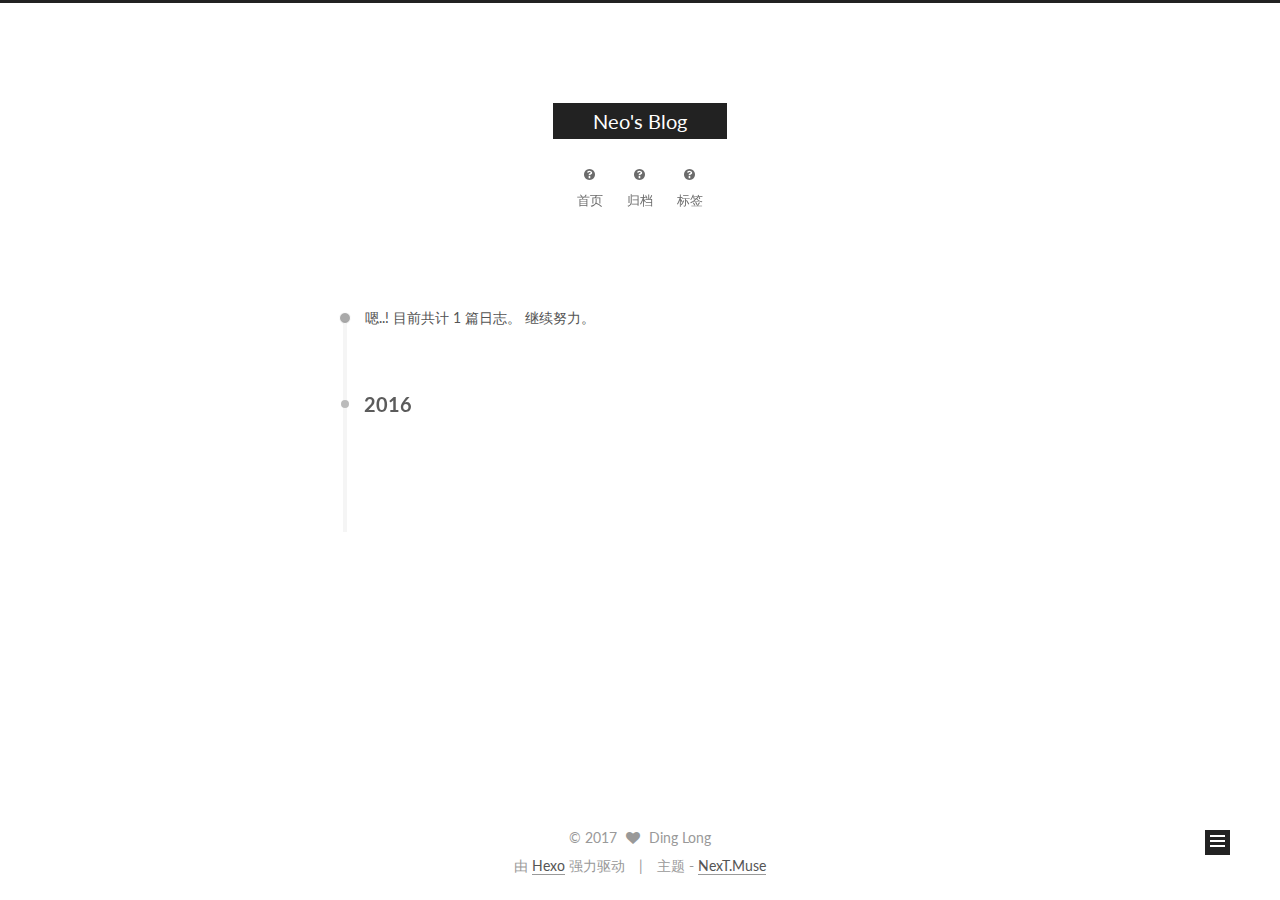
==== commit 4c738f98: "Site updated: 2017-01-03 12:53:39" ====
--- a/archives/index.html
+++ b/archives/index.html
@@ -181,7 +181,7 @@
         <li class="menu-item menu-item-home">
           <a href="/" rel="section">
             
-              <i class="menu-item-icon fa fa-fw fa-home"></i> <br />
+              <i class="menu-item-icon fa fa-fw fa-question-circle"></i> <br />
             
             首页
           </a>
@@ -191,7 +191,7 @@
         <li class="menu-item menu-item-archives">
           <a href="/archives" rel="section">
             
-              <i class="menu-item-icon fa fa-fw fa-archive"></i> <br />
+              <i class="menu-item-icon fa fa-fw fa-question-circle"></i> <br />
             
             归档
           </a>
@@ -201,7 +201,7 @@
         <li class="menu-item menu-item-tags">
           <a href="/tags" rel="section">
             
-              <i class="menu-item-icon fa fa-fw fa-tags"></i> <br />
+              <i class="menu-item-icon fa fa-fw fa-question-circle"></i> <br />
             
             标签
           </a>
--- a/css/main.css
+++ b/css/main.css
@@ -1680,7 +1680,7 @@
   width: 4px;
   height: 4px;
   border-radius: 50%;
-  background: #ddc917;
+  background: #3224a8;
 }
 .links-of-blogroll {
   font-size: 13px;
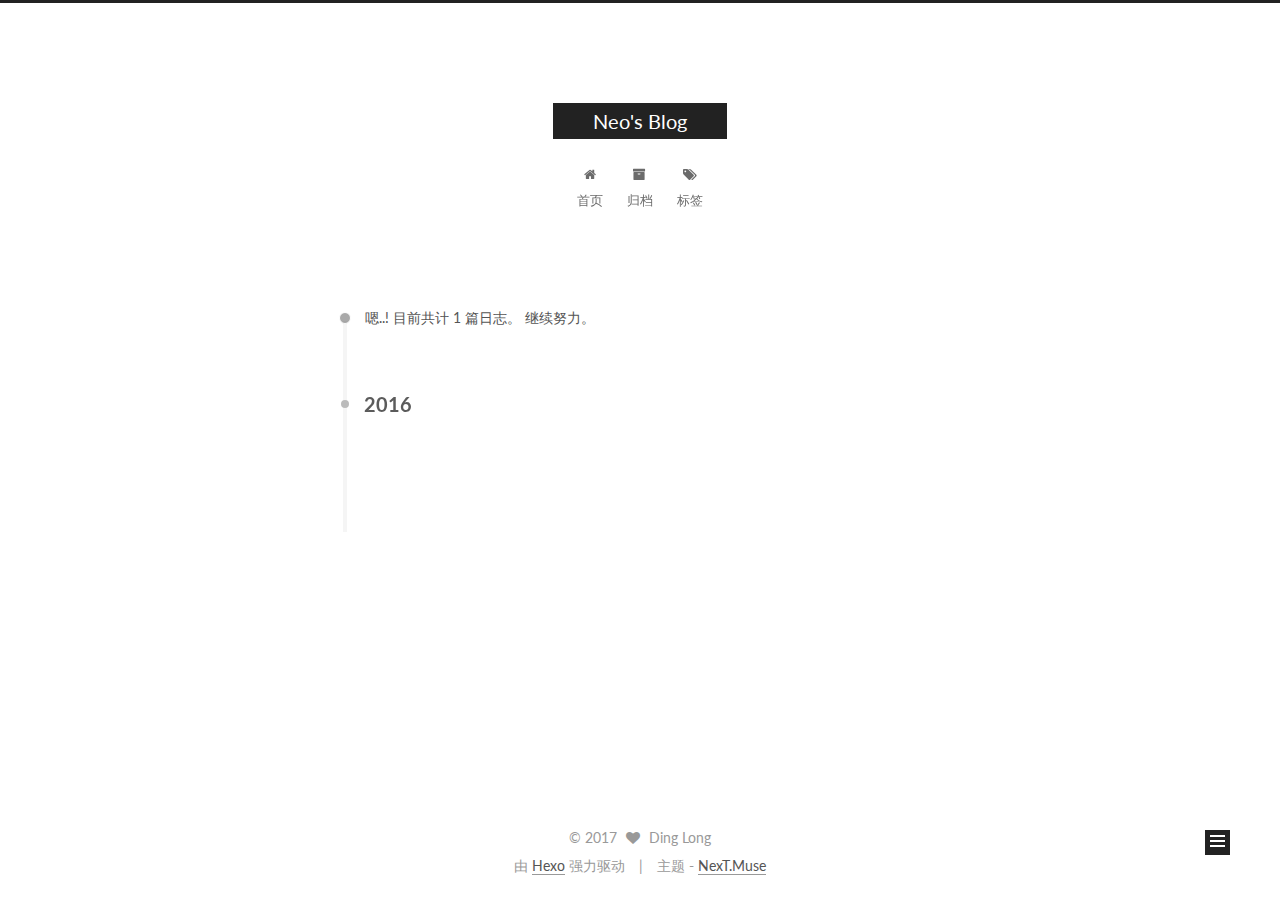
==== commit 21c00ef3: "Site updated: 2017-01-03 12:55:08" ====
--- a/archives/index.html
+++ b/archives/index.html
@@ -181,7 +181,7 @@
         <li class="menu-item menu-item-home">
           <a href="/" rel="section">
             
-              <i class="menu-item-icon fa fa-fw fa-question-circle"></i> <br />
+              <i class="menu-item-icon fa fa-fw fa-home"></i> <br />
             
             首页
           </a>
@@ -191,7 +191,7 @@
         <li class="menu-item menu-item-archives">
           <a href="/archives" rel="section">
             
-              <i class="menu-item-icon fa fa-fw fa-question-circle"></i> <br />
+              <i class="menu-item-icon fa fa-fw fa-archive"></i> <br />
             
             归档
           </a>
@@ -201,7 +201,7 @@
         <li class="menu-item menu-item-tags">
           <a href="/tags" rel="section">
             
-              <i class="menu-item-icon fa fa-fw fa-question-circle"></i> <br />
+              <i class="menu-item-icon fa fa-fw fa-tags"></i> <br />
             
             标签
           </a>
--- a/css/main.css
+++ b/css/main.css
@@ -1680,7 +1680,7 @@
   width: 4px;
   height: 4px;
   border-radius: 50%;
-  background: #3224a8;
+  background: #49ff2a;
 }
 .links-of-blogroll {
   font-size: 13px;
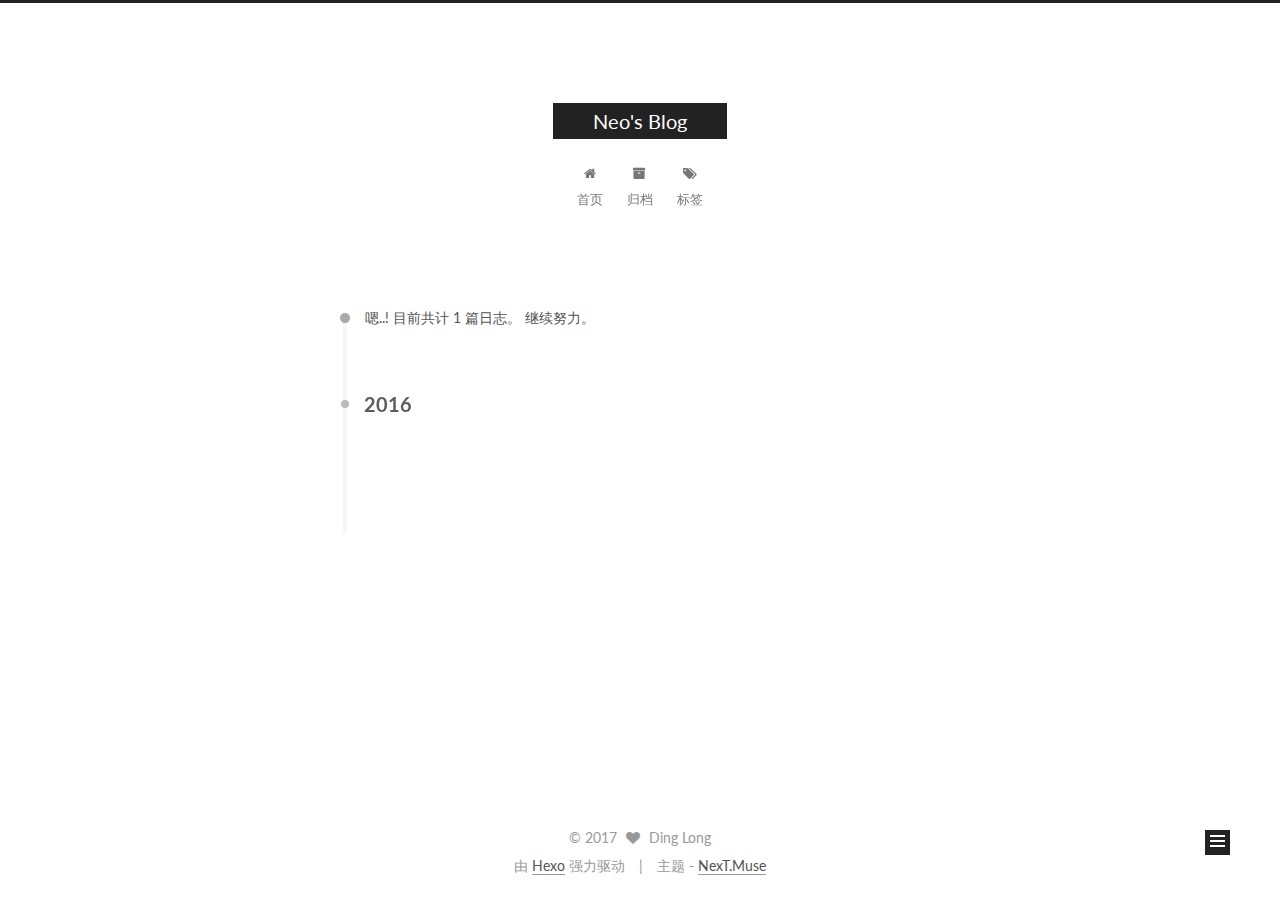
==== commit 4282e922: "Site updated: 2017-01-03 13:01:24" ====
--- a/archives/index.html
+++ b/archives/index.html
@@ -316,7 +316,7 @@
       <section class="site-overview sidebar-panel sidebar-panel-active">
         <div class="site-author motion-element" itemprop="author" itemscope itemtype="http://schema.org/Person">
           <img class="site-author-image" itemprop="image"
-               src="/images/avatar.gif"
+               src="https://avatars3.githubusercontent.com/u/5870740?v=3&u=539cfc4f2ed8a9fec574774e56bdfc9ce114cec9&s=400"
                alt="Ding Long" />
           <p class="site-author-name" itemprop="name">Ding Long</p>
           <p class="site-description motion-element" itemprop="description"></p>
--- a/css/main.css
+++ b/css/main.css
@@ -1680,7 +1680,7 @@
   width: 4px;
   height: 4px;
   border-radius: 50%;
-  background: #49ff2a;
+  background: #feff08;
 }
 .links-of-blogroll {
   font-size: 13px;
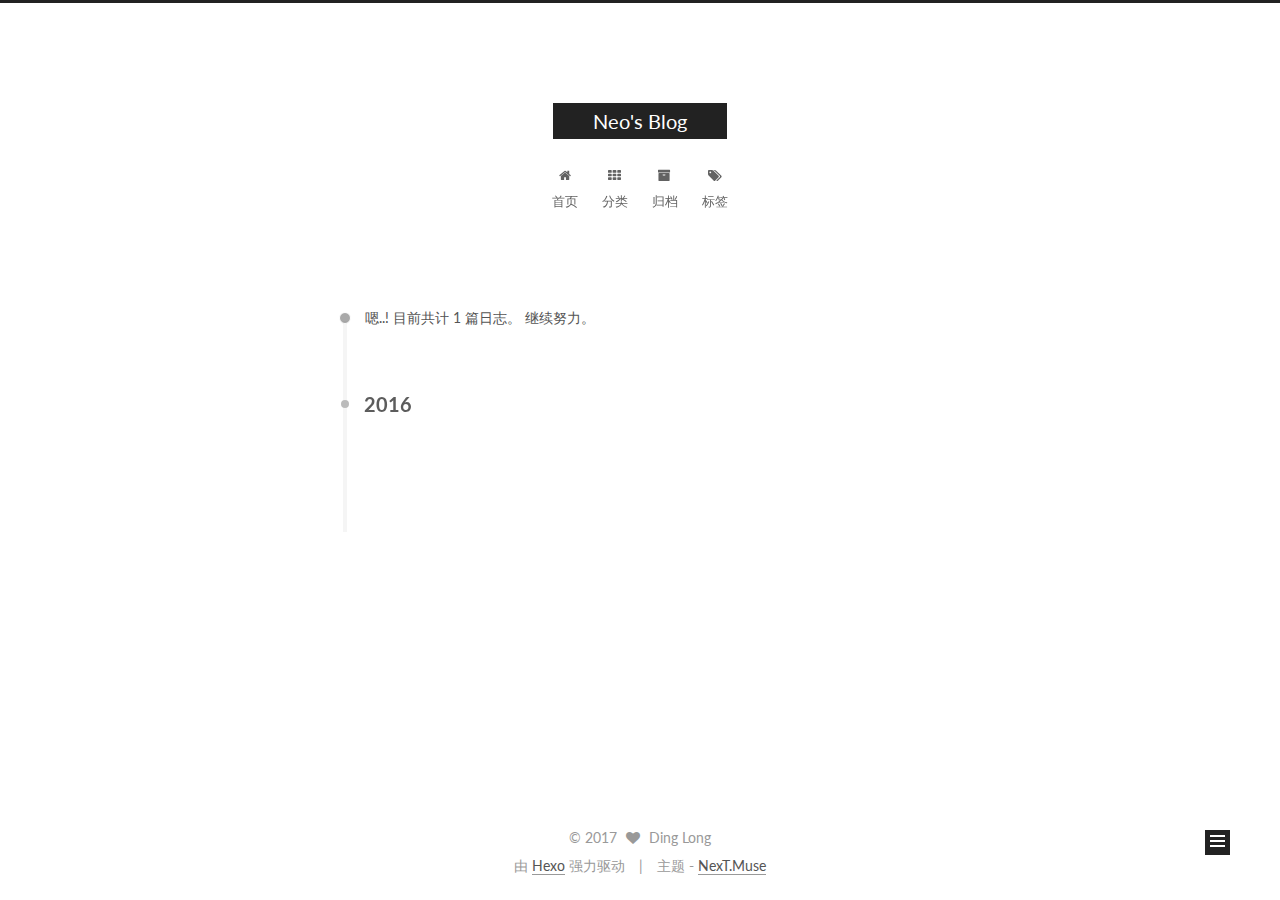
==== commit 8496a657: "Site updated: 2017-01-03 13:31:48" ====
--- a/archives/index.html
+++ b/archives/index.html
@@ -188,6 +188,16 @@
         </li>
       
         
+        <li class="menu-item menu-item-categories">
+          <a href="/categories" rel="section">
+            
+              <i class="menu-item-icon fa fa-fw fa-th"></i> <br />
+            
+            分类
+          </a>
+        </li>
+      
+        
         <li class="menu-item menu-item-archives">
           <a href="/archives" rel="section">
             
@@ -349,6 +359,35 @@
 
         <div class="links-of-author motion-element">
           
+            
+              <span class="links-of-author-item">
+                <a href="https://github.com/badguyding" target="_blank" title="GitHub">
+                  
+                    <i class="fa fa-fw fa-github"></i>
+                  
+                  GitHub
+                </a>
+              </span>
+            
+              <span class="links-of-author-item">
+                <a href="http://weibo.com/3009168491/profile" target="_blank" title="微博">
+                  
+                    <i class="fa fa-fw fa-globe"></i>
+                  
+                  微博
+                </a>
+              </span>
+            
+              <span class="links-of-author-item">
+                <a href="http://www.zhihu.com/people/ding-long-6" target="_blank" title="知乎">
+                  
+                    <i class="fa fa-fw fa-globe"></i>
+                  
+                  知乎
+                </a>
+              </span>
+            
+          
         </div>
 
         
--- a/css/main.css
+++ b/css/main.css
@@ -1680,7 +1680,7 @@
   width: 4px;
   height: 4px;
   border-radius: 50%;
-  background: #feff08;
+  background: #ff61a1;
 }
 .links-of-blogroll {
   font-size: 13px;
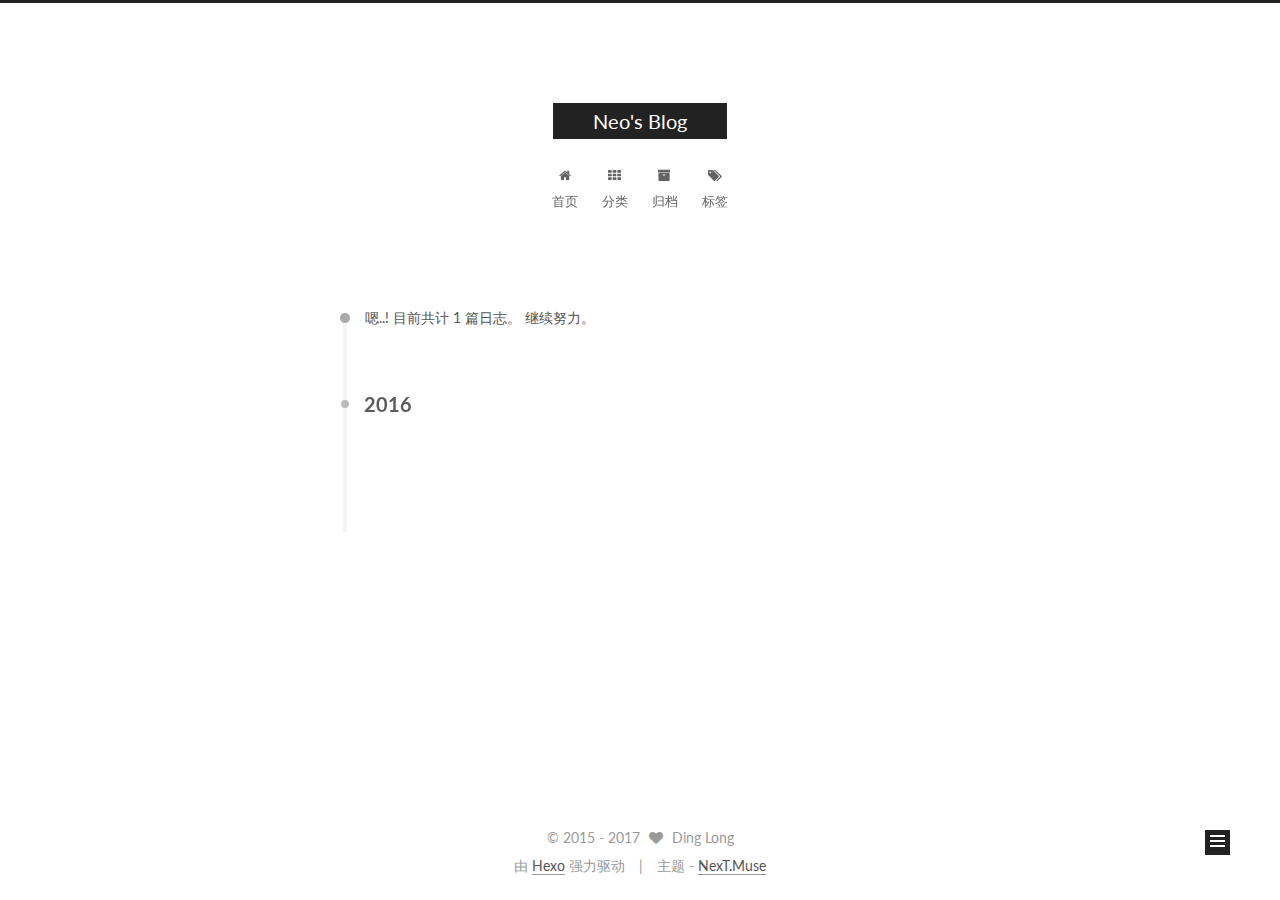
==== commit 319020c1: "Site updated: 2017-01-03 13:49:04" ====
--- a/archives/index.html
+++ b/archives/index.html
@@ -415,7 +415,7 @@
       <div class="footer-inner">
         <div class="copyright" >
   
-  &copy; 
+  &copy;  2015 - 
   <span itemprop="copyrightYear">2017</span>
   <span class="with-love">
     <i class="fa fa-heart"></i>
--- a/css/main.css
+++ b/css/main.css
@@ -1523,6 +1523,121 @@
 .fancybox-close:hover {
   border: none;
 }
+#rewardButton {
+  cursor: pointer;
+  border: 0;
+  outline: 0;
+  border-radius: 100%;
+  padding: 0;
+  margin: 0;
+  letter-spacing: normal;
+  text-transform: none;
+  text-indent: 0px;
+  text-shadow: none;
+}
+#rewardButton span {
+  display: inline-block;
+  width: 80px;
+  height: 35px;
+  border-radius: 5px;
+  color: #fff;
+  font-weight: 400;
+  font-style: normal;
+  font-variant: normal;
+  font-stretch: normal;
+  font-size: 18px;
+  font-family: "Microsoft Yahei";
+  background: #f44336;
+}
+#rewardButton span:hover {
+  background: #f7877f;
+}
+#QR {
+  padding-top: 20px;
+}
+#QR a {
+  border: 0;
+}
+#QR img {
+  width: 180px;
+  max-width: 100%;
+  display: inline-block;
+  margin: 0.8em 2em 0 2em;
+}
+#wechat:hover p {
+  animation: roll 0.1s infinite linear;
+  -webkit-animation: roll 0.1s infinite linear;
+  -moz-animation: roll 0.1s infinite linear;
+}
+#alipay:hover p {
+  animation: roll 0.1s infinite linear;
+  -webkit-animation: roll 0.1s infinite linear;
+  -moz-animation: roll 0.1s infinite linear;
+}
+@-moz-keyframes roll {
+  from {
+    -webkit-transform: rotateZ(30deg);
+    -moz-transform: rotateZ(30deg);
+    -ms-transform: rotateZ(30deg);
+    -o-transform: rotateZ(30deg);
+    transform: rotateZ(30deg);
+  }
+  to {
+    -webkit-transform: rotateZ(-30deg);
+    -moz-transform: rotateZ(-30deg);
+    -ms-transform: rotateZ(-30deg);
+    -o-transform: rotateZ(-30deg);
+    transform: rotateZ(-30deg);
+  }
+}
+@-webkit-keyframes roll {
+  from {
+    -webkit-transform: rotateZ(30deg);
+    -moz-transform: rotateZ(30deg);
+    -ms-transform: rotateZ(30deg);
+    -o-transform: rotateZ(30deg);
+    transform: rotateZ(30deg);
+  }
+  to {
+    -webkit-transform: rotateZ(-30deg);
+    -moz-transform: rotateZ(-30deg);
+    -ms-transform: rotateZ(-30deg);
+    -o-transform: rotateZ(-30deg);
+    transform: rotateZ(-30deg);
+  }
+}
+@-o-keyframes roll {
+  from {
+    -webkit-transform: rotateZ(30deg);
+    -moz-transform: rotateZ(30deg);
+    -ms-transform: rotateZ(30deg);
+    -o-transform: rotateZ(30deg);
+    transform: rotateZ(30deg);
+  }
+  to {
+    -webkit-transform: rotateZ(-30deg);
+    -moz-transform: rotateZ(-30deg);
+    -ms-transform: rotateZ(-30deg);
+    -o-transform: rotateZ(-30deg);
+    transform: rotateZ(-30deg);
+  }
+}
+@keyframes roll {
+  from {
+    -webkit-transform: rotateZ(30deg);
+    -moz-transform: rotateZ(30deg);
+    -ms-transform: rotateZ(30deg);
+    -o-transform: rotateZ(30deg);
+    transform: rotateZ(30deg);
+  }
+  to {
+    -webkit-transform: rotateZ(-30deg);
+    -moz-transform: rotateZ(-30deg);
+    -ms-transform: rotateZ(-30deg);
+    -o-transform: rotateZ(-30deg);
+    transform: rotateZ(-30deg);
+  }
+}
 .sidebar {
   position: fixed;
   right: 0;
@@ -1680,7 +1795,7 @@
   width: 4px;
   height: 4px;
   border-radius: 50%;
-  background: #ff61a1;
+  background: #7821ff;
 }
 .links-of-blogroll {
   font-size: 13px;
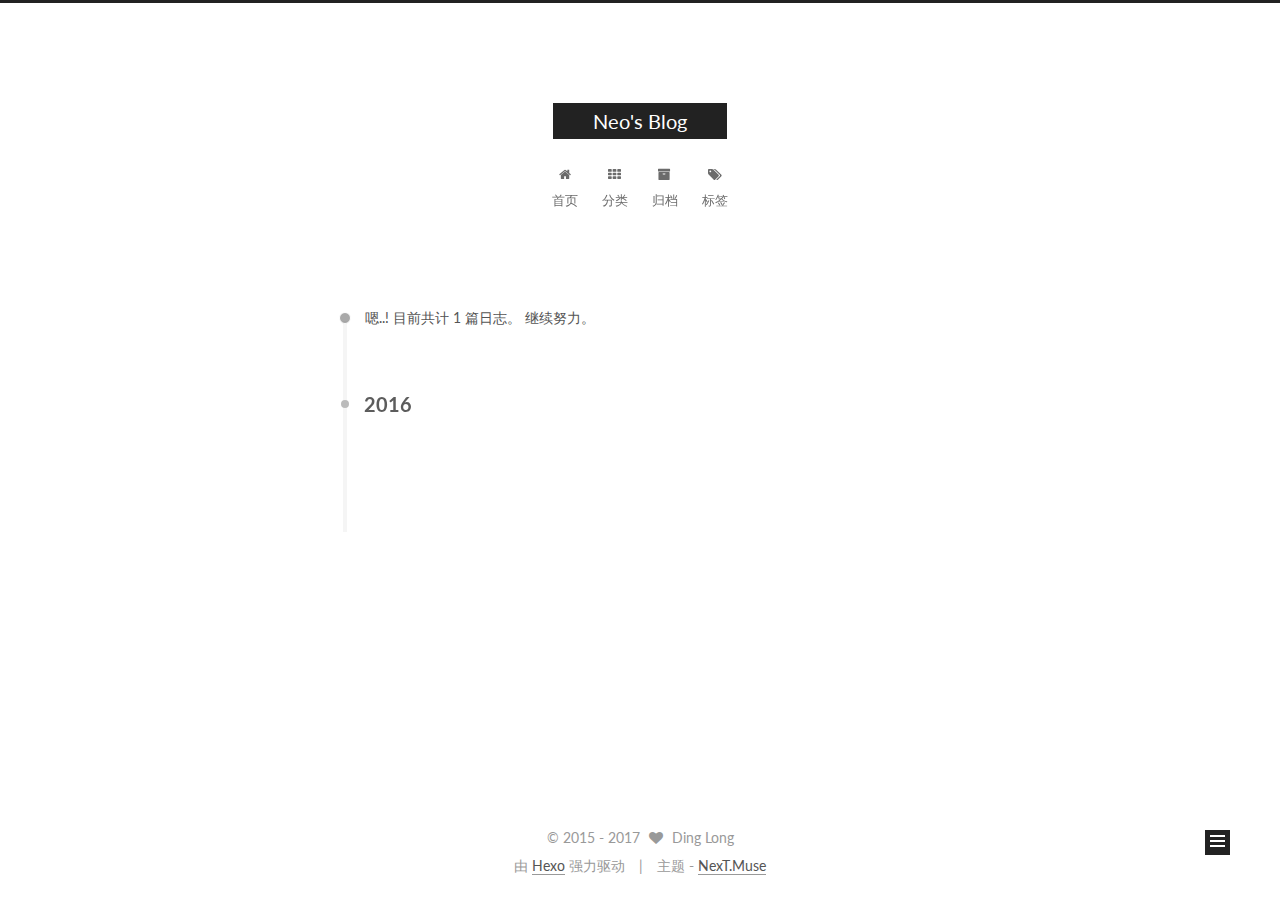
==== commit 78983878: "Site updated: 2017-01-03 13:58:58" ====
--- a/archives/index.html
+++ b/archives/index.html
@@ -73,6 +73,8 @@
 
 
 
+
+  <link rel="alternate" href="/atom.xml" title="Neo's Blog" type="application/atom+xml" />
 
 
 
@@ -356,6 +358,13 @@
         </nav>
 
         
+          <div class="feed-link motion-element">
+            <a href="/atom.xml" rel="alternate">
+              <i class="fa fa-rss"></i>
+              RSS
+            </a>
+          </div>
+        
 
         <div class="links-of-author motion-element">
           
--- a/css/main.css
+++ b/css/main.css
@@ -1795,7 +1795,7 @@
   width: 4px;
   height: 4px;
   border-radius: 50%;
-  background: #7821ff;
+  background: #ff9367;
 }
 .links-of-blogroll {
   font-size: 13px;
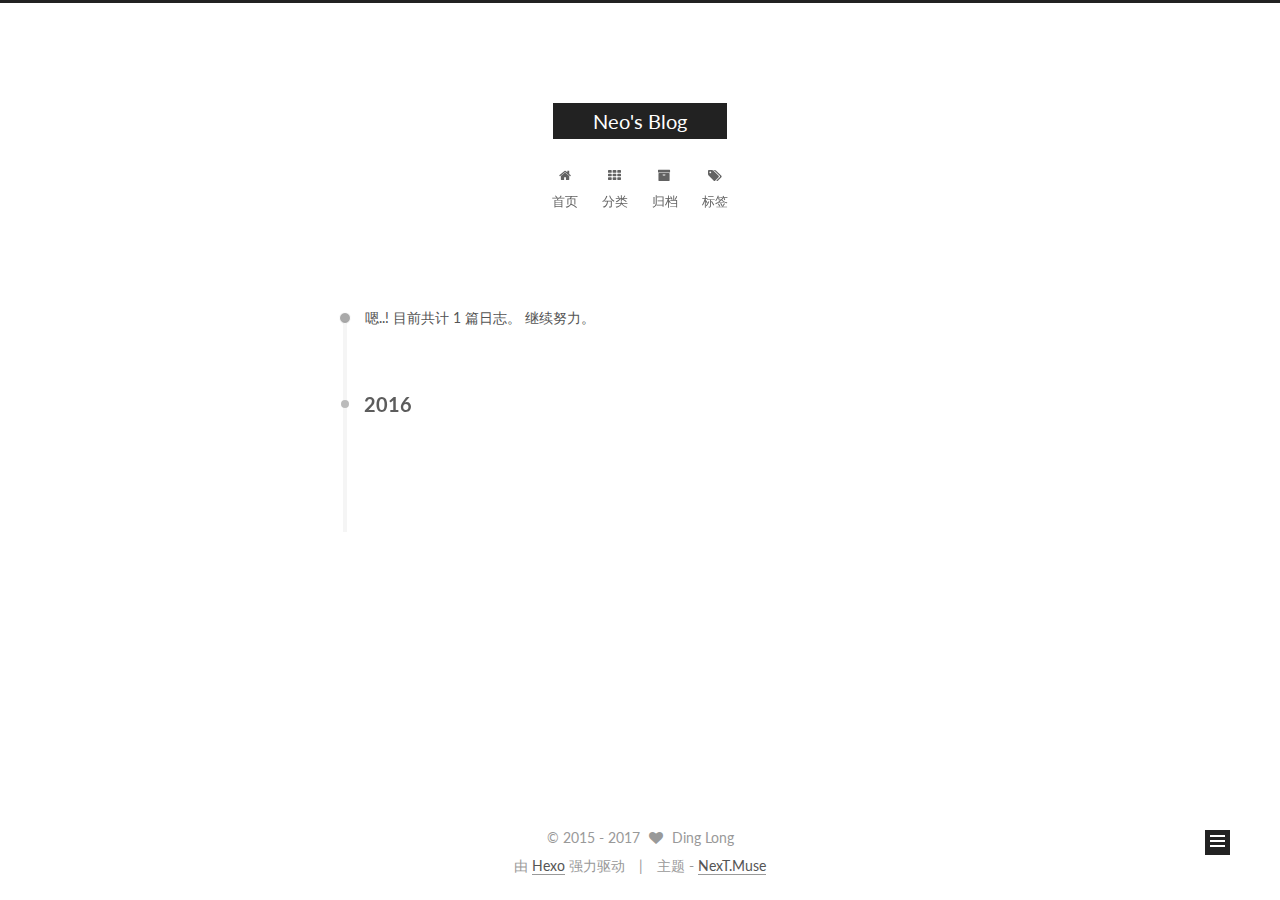
==== commit cc9ab739: "Site updated: 2017-01-03 14:14:43" ====
--- a/archives/index.html
+++ b/archives/index.html
@@ -381,7 +381,7 @@
               <span class="links-of-author-item">
                 <a href="http://weibo.com/3009168491/profile" target="_blank" title="微博">
                   
-                    <i class="fa fa-fw fa-globe"></i>
+                    <i class="fa fa-fw fa-weibo"></i>
                   
                   微博
                 </a>
--- a/css/main.css
+++ b/css/main.css
@@ -1795,7 +1795,7 @@
   width: 4px;
   height: 4px;
   border-radius: 50%;
-  background: #ff9367;
+  background: #c6ffb3;
 }
 .links-of-blogroll {
   font-size: 13px;
